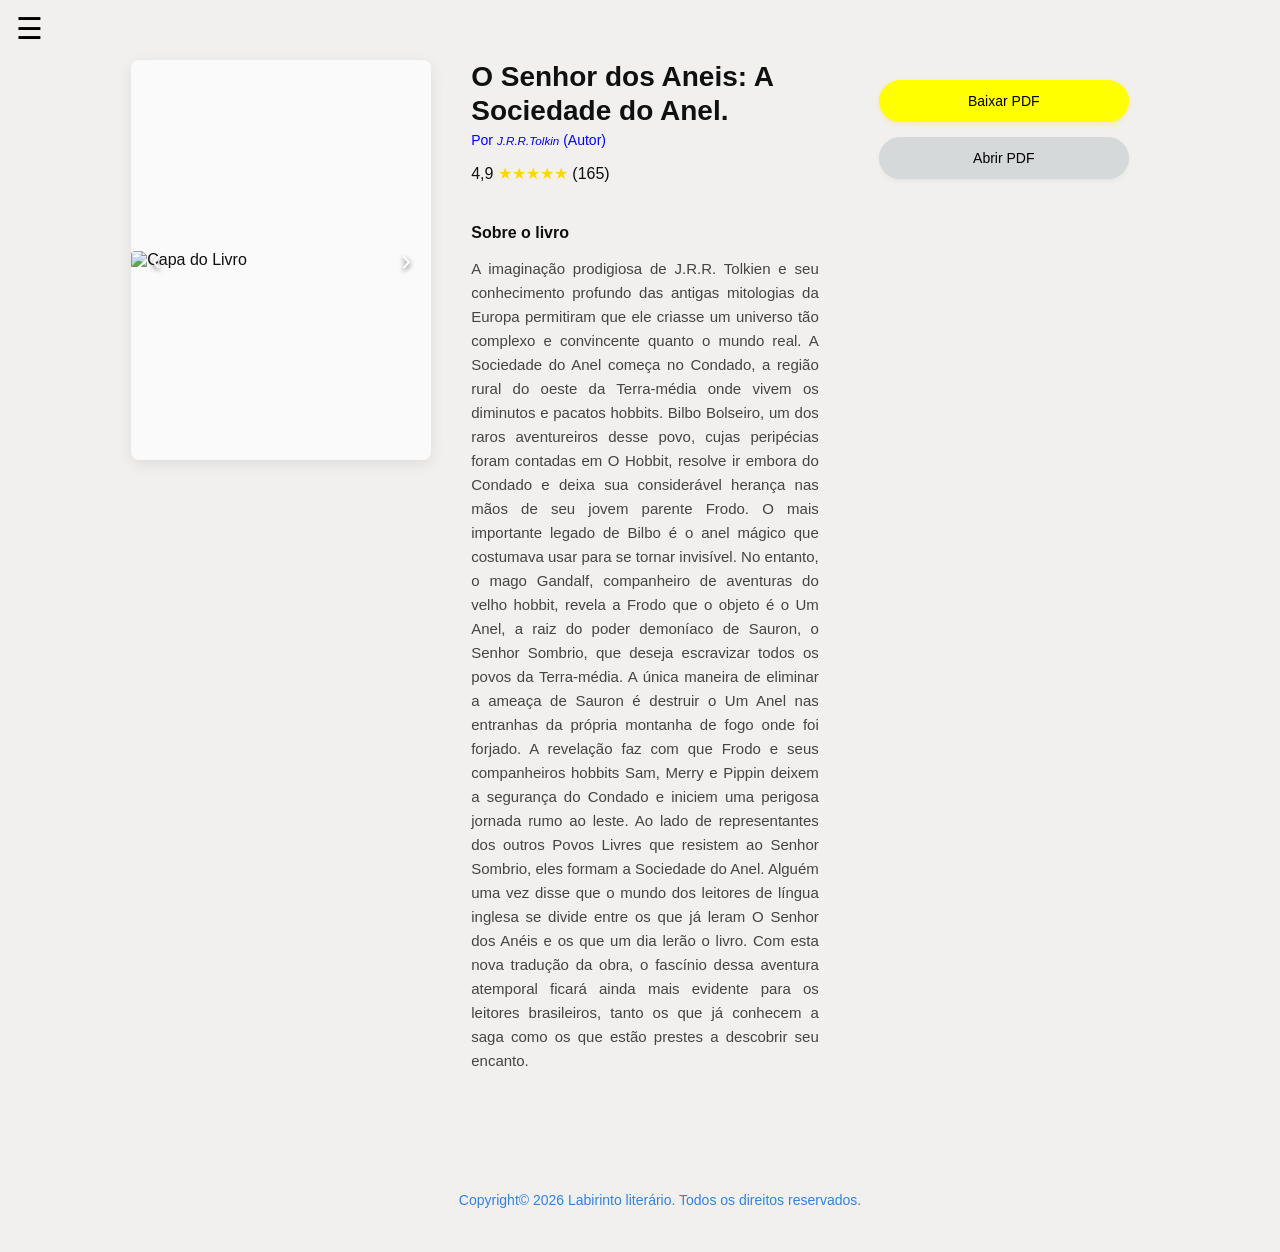
==== livro3.html @ fa5852e3 "Add files via upload" ====
<!DOCTYPE html>
<html lang="pt-br">

<head>

    <meta charset="UTF-8">
    <meta name="viewport" content="width=device-width, initial-scale=1.0">
    <title>O senhor dos aneis A sociedade do anel</title>
    <link rel="icon" href="imagens/logo.jpeg">
    <link rel="stylesheet" href="livro.css">

</head>

<body>
<div class="overlay" id="overlay"></div>

    <nav class="lateral" id="lateral">
        <img id="ft-perfil" src="imagens/perfil.jpg" alt="perfil">
        <p><a href="login.html">login</a></p>
        <hr>
        <br>
        <h3>Labirinto Literario</h3>
        <ul>
            <br>
              <li><a href="index.html">Inicio</a></li><br>

            <li><a href="#">Produtos</a></li><br>

            <li><a href="contatos.html">Contatos</a></li><br>

            <li><a href="sobre.html">Sobre</a></li><br>

              <li><a href="novidades.html">Novidades</a></li><br>
        </ul>

        </div>

    </nav>

    <nav class="container2">
        <button id="menu-butao" class="menu-butao">☰</button>
        
    </nav>


    <main class="container1">
        <aside>
            <div class="imagens">
                <img src="imagens/asociedadedoanel.webp" class="ativo" alt="Capa do Livro">
                <img src="imagens/asociedadedoanelverso.jpg" alt="Imagem secundária do livro">

                <button id="prev" aria-label="Anterior" style="color: white;">‹</button>
                <button id="next" aria-label="Próximo" style="color: white;">›</button>
            </div>
        </aside>

        <section class="info-principal">

            <h1>O Senhor dos Aneis: A Sociedade do Anel.</h1>

            <p id="JK">Por <small><em>J.R.R.Tolkin</em></small> (Autor)</p>

            <p>4,9 <span style="color: #FFD700;">★★★★★</span> (165)</p>

            <h3>Sobre o livro</h3>

            <p id="sinopse">A imaginação prodigiosa de J.R.R. Tolkien e seu conhecimento profundo das antigas mitologias da Europa permitiram que ele criasse um universo tão complexo e convincente quanto o mundo real.

A Sociedade do Anel começa no Condado, a região rural do oeste da Terra-média onde vivem os diminutos e pacatos hobbits. Bilbo Bolseiro, um dos raros aventureiros desse povo, cujas peripécias foram contadas em O Hobbit, resolve ir embora do Condado e deixa sua considerável herança nas mãos de seu jovem parente Frodo.

O mais importante legado de Bilbo é o anel mágico que costumava usar para se tornar invisível. No entanto, o mago Gandalf, companheiro de aventuras do velho hobbit, revela a Frodo que o objeto é o Um Anel, a raiz do poder demoníaco de Sauron, o Senhor Sombrio, que deseja escravizar todos os povos da Terra-média. A única maneira de eliminar a ameaça de Sauron é destruir o Um Anel nas entranhas da própria montanha de fogo onde foi forjado.

A revelação faz com que Frodo e seus companheiros hobbits Sam, Merry e Pippin deixem a segurança do Condado e iniciem uma perigosa jornada rumo ao leste. Ao lado de representantes dos outros Povos Livres que resistem ao Senhor Sombrio, eles formam a Sociedade do Anel.

Alguém uma vez disse que o mundo dos leitores de língua inglesa se divide entre os que já leram O Senhor dos Anéis e os que um dia lerão o livro. Com esta nova tradução da obra, o fascínio dessa aventura atemporal ficará ainda mais evidente para os leitores brasileiros, tanto os que já conhecem a saga como os que estão prestes a descobrir seu encanto.</p>

        </section>

        <div class="botoes">

         <a href="senhor dos aneis.pdf" download="senhor dos aneis.pdf"><button class="btn-baixar">Baixar PDF</button></a>
         <a href="senhor dos aneis.pdf"  target="_blank"><button class="btn-abrir">Abrir PDF</button></a>

        </div>

    </main>

    <footer>

<p>Copyright&copy; 2026 Labirinto literário. Todos os direitos reservados.</p>        

    </footer>

    <script>

        let index = 0;
        const imagens = document.querySelectorAll(".imagens img");
        const dots = document.querySelectorAll(".dot");

        function mostrarSlide(i) {
            imagens.forEach(img => img.classList.remove("ativo"));
            dots.forEach(dot => dot.classList.remove("ativo"));

            imagens[i].classList.add("ativo");
            dots[i].classList.add("ativo");
        }

        document.querySelector("#next").onclick = () => {
            index = (index + 1) % imagens.length;
            mostrarSlide(index);
        };

        document.querySelector("#prev").onclick = () => {
            index = (index - 1 + imagens.length) % imagens.length;
            mostrarSlide(index);
        }


        
        document.getElementById('menu-butao').addEventListener('click', function () {
    const lateral = document.getElementById('lateral');
    const overlay = document.getElementById('overlay'); 

    lateral.classList.toggle('active');
    overlay.classList.toggle('active'); // Ativa/desativa o blur junto com a barra

   
    if (lateral.classList.contains('active')) {
        this.textContent = '☰';
    } else {                          //ABRE E FECHA O MENU
        this.textContent = '☰';
    }
});

//  Fecha o menu se clicar no desfoque (fora da barra)
document.getElementById('overlay').addEventListener('click', function () {
    const lateral = document.getElementById('lateral');
    const btn = document.getElementById('menu-butao');
    
    lateral.classList.remove('active');
    this.classList.remove('active');
    btn.textContent = '☰';
});
    </script>

</body>

</html>
---- livro.css ----
:root {
    --primary-text: #0F1111;/* texto principal */
    --accent-blue: #007185; 
    --btn-baixar: #FFD814; 
    --btn-baixar-hover: #f7ce02;
    --btn-baixar-border: #FCD200;
    --btn-abrir: #edeff0;
    --btn-abrir-hover: #d7dbde;
}

body {
    font-family: 'Segoe UI', Tahoma, Geneva, Verdana, sans-serif;
    background-color: #F2F0EF; 
    color: #0F1111;
    margin: 0;
    padding: 0; 
    min-height: 100vh;
    display: flex;
    flex-direction: column;
}

/* 1. CONTAINER PRINCIPAL (FLEXBOX) */
.container1 {
    display: flex;
    flex-direction: row;
    justify-content: center;
    align-items: flex-start;
    gap: 40px;
    max-width: 1200px;
    margin: 40px auto;
    padding: 20px;
    flex: 1; /* Preenche o espaço livre, empurrando o footer pra baixo */
}

/* 2. AREA DA IMAGEM (ASIDE) */
aside {
    flex: 0 0 300px;
}

.imagens {
    position: relative;
    width: 300px;
    height: 400px;
    display: flex;
    align-items: center;
    justify-content: center;
    border-radius: 8px;
    box-shadow: 0 4px 15px rgba(0, 0, 0, 0.08); /* Sombra moderna */
    overflow: hidden;
    background: #fafafa;
}

.imagens img {
    width: 100%;
    display: none;
    border-radius: 4px;
    object-fit: contain;
}

.imagens img.ativo {
    display: block;
    animation: fadeIn 0.4s ease;
}

@keyframes fadeIn {
    from { opacity: 0; }
    to { opacity: 1; }
}

#prev, #next {
    cursor: pointer;
    display: flex;
    justify-content: center;
    align-items: center;
    position: absolute;
    width: 40px;
    height: 40px;
    background-color: transparent;
    border: none;
    font-size: 30px;
    text-shadow: 0 2px 5px rgba(0,0,0,0.6);
    transition: transform 0.2s ease;
}

#prev:hover, #next:hover {
    transform: scale(1.2);
}

#prev { left: 5px; }
#next { right: 5px; }

/* 3. INFORMAÇÕES DO LIVRO */
.info-principal {
    flex: 1;
    max-width: 500px;
    text-align: left; /* Alinhamento mais profissional de leitura */
}

.info-principal h1 {
    font-size: 28px;
    margin: 0 0 5px 0;
    line-height: 1.2;
}

#JK {
    color: blue;
    text-decoration: none;
    font-size: 14px;
    margin-top: 5px;
}

.info-principal h3 {
    margin: 25px 0 10px 0;
    border-top: 1px solid #eee;
    padding-top: 15px;
    font-size: 16px;
}

#sinopse {
    font-size: 15px;
    color: #444;
    line-height: 1.6;
    text-align: justify;
}

/* 4. BOTÕES E ASIDE DIREITA */
.botoes {
    flex: 0 0 250px;
    display: flex;
    flex-direction: column;
    gap: 15px;
    padding: 20px;
}

.btn, .btn-baixar, .btn-abrir {
    width: 100%;
    padding: 12px;
    border-radius: 25px; /* Bordas mais suaves */
    border: 1px solid;
    cursor: pointer;
    font-size: 14px;
    font-weight: 500;
    transition: all 0.2s ease; /* Animação suave no hover */
}

.btn-baixar  {
    background: yellow;
    border-color: yellow;
    box-shadow: 0 2px 5px rgba(255, 216, 20, 0.3);
}

.btn-baixar:hover {
    background: yellow;
    transform: translateY(-1px);
    box-shadow: 0 4px 8px rgba(255, 216, 20, 0.4);
}

.btn-abrir {
    background: #d5d9d9;    
    border-color:  #d5d9d9;
    box-shadow: 0 2px 4px rgba(0, 0, 0, 0.05);
}

.btn-abrir:hover {
    background: #d5d9d9;
    transform: translateY(-1px);
}

/* 5. Estilo do Rodape */
footer {
    text-align: center;
    padding: 30px 20px;
    font-size: 14px;
    color: #3182df;
    width: 100%;
}

footer a {
    text-decoration: none;
    cursor: pointer;
    color: #3700ff;
    font-weight: 500;
    
}



/* 6. RESPONSIVIDADE (MEDIA QUERIES) para Celulares */
@media (max-width: 900px) {
    .container {
        flex-direction: column;
        align-items: center;
        margin: 20px auto;
        gap: 30px;
    }
    
    .info-principal {
        text-align: center;
    }
    
    #sinopse {
        text-align: center;
    }

    .botoes {
        width: 100%;
        max-width: 300px;
    }
}




#ft-perfil {
    border-radius: 80%;
margin: 10px;
    width: 30%;
border: 2px solid gold;
box-shadow: 0 0 15px rgba(212, 175, 55, 0.3);
}

.lateral {
    background-color:#1A1A1A;
    position: fixed;
    height: 100vh;
    width: 250px;
    left: -274px;
    z-index: 1000;
    transition: 0.5s;
    border-radius: 3px;
    text-align: center;
    color: rgb(104, 51, 165);
    border: solid, 1px gold;
    font-family: Verdana, Geneva, Tahoma, sans-serif;
    font-size: 20px;
    padding-top: 60px;
}

.lateral p  {
    font-size: x-small;
    margin: 10px;
   
}

.lateral h3{
    color: gold;
    text-shadow: none;
}
.lateral ul {
    list-style: none;
    padding: 0;

}

.lateral a {
    text-decoration: none;
    background-color: transparent;
    color: #BFBFBF;
    font-size: 15px;
    padding: 5px;
    border-radius: 5px;
    display: block;
    transition: 0.3s;
}

.lateral a:hover {
    color: gold;
  background-color: rgb(255, 255, 255,0.05);
    transition: all, 0.5s;
    padding: 15px;
}

.lateral.active {
    left: 0%;
    
}

.menu-butao {
    position: absolute;
    left: 10px;
    top: 10px;
    background: none;
    border: none;
    font-size: 30px;
    cursor: pointer;
    color: black;
}

.overlay {
    position: fixed;
    top: 0;
    left: 0;
    width: 100%;
    height: 100%;
    background-color: rgba(0, 0, 0, 0.5);
    backdrop-filter: blur(5px);
    z-index: 9;
    opacity: 0;
    pointer-events: none;
    transition: 0.3s
}

.overlay.active {
    opacity: 1;
    pointer-events: auto;
    transition: 0.5s;
}
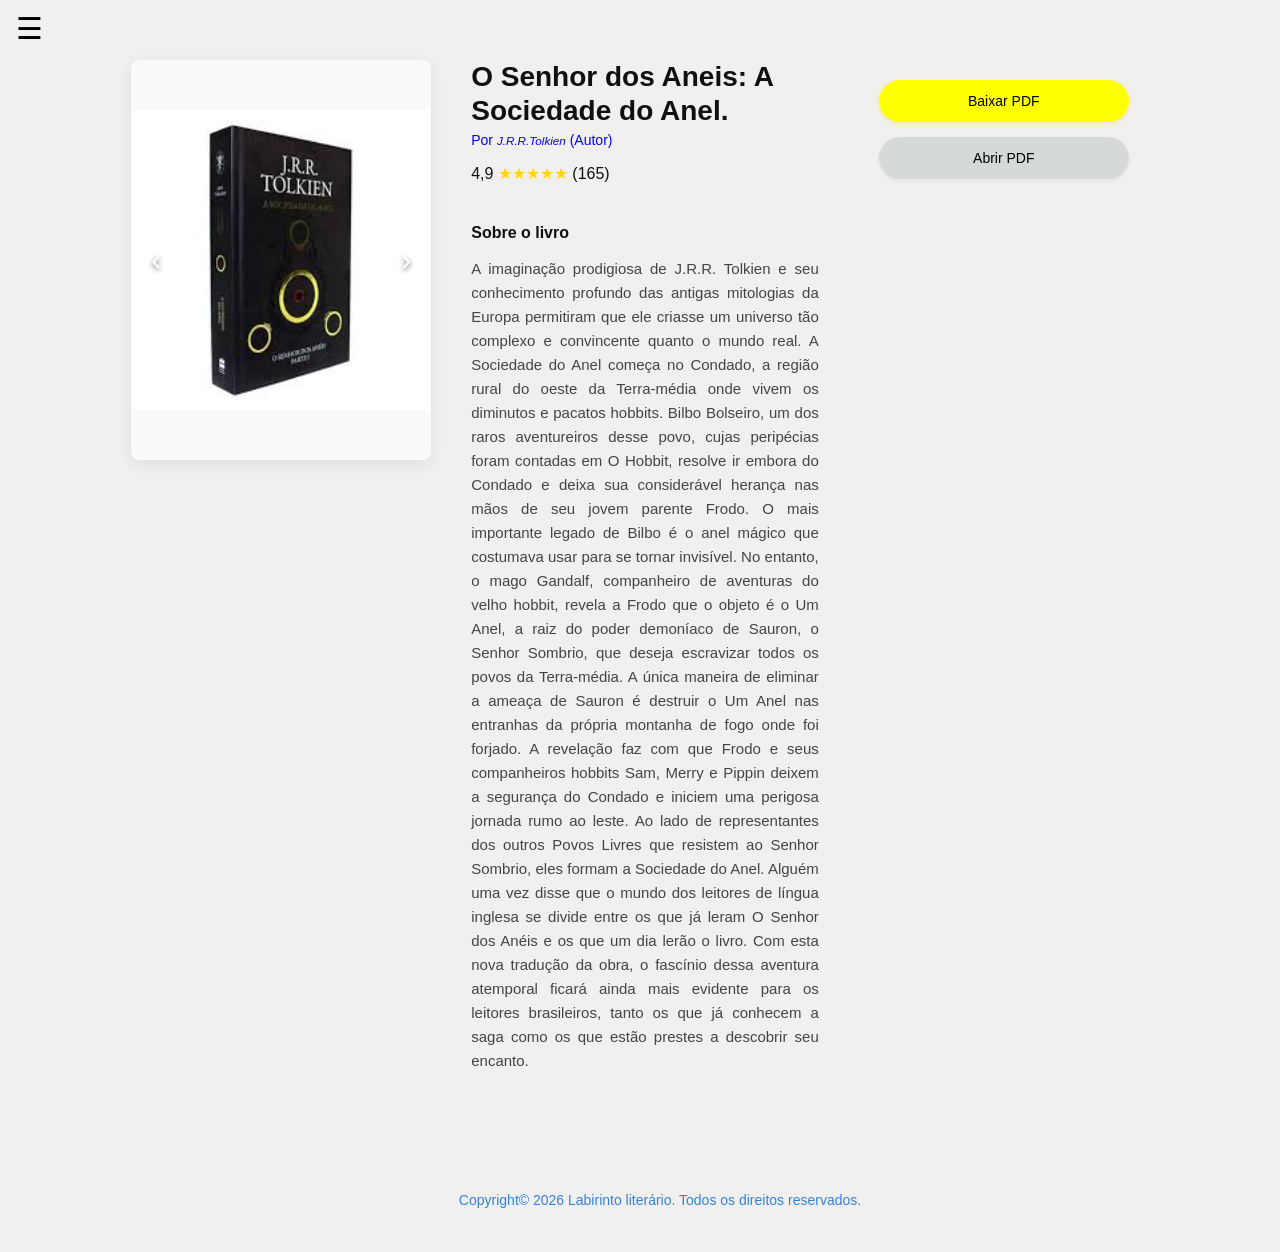
==== commit e46b2eef: "Add files via upload" ====
--- a/livro3.html
+++ b/livro3.html
@@ -24,7 +24,7 @@
             <br>
               <li><a href="index.html">Inicio</a></li><br>
 
-            <li><a href="#">Produtos</a></li><br>
+            <li><a href="produtos.html">Produtos</a></li><br>
 
             <li><a href="contatos.html">Contatos</a></li><br>
 
@@ -58,7 +58,7 @@
 
             <h1>O Senhor dos Aneis: A Sociedade do Anel.</h1>
 
-            <p id="JK">Por <small><em>J.R.R.Tolkin</em></small> (Autor)</p>
+            <p id="JK">Por <small><em>J.R.R.Tolkien</em></small> (Autor)</p>
 
             <p>4,9 <span style="color: #FFD700;">★★★★★</span> (165)</p>
 
